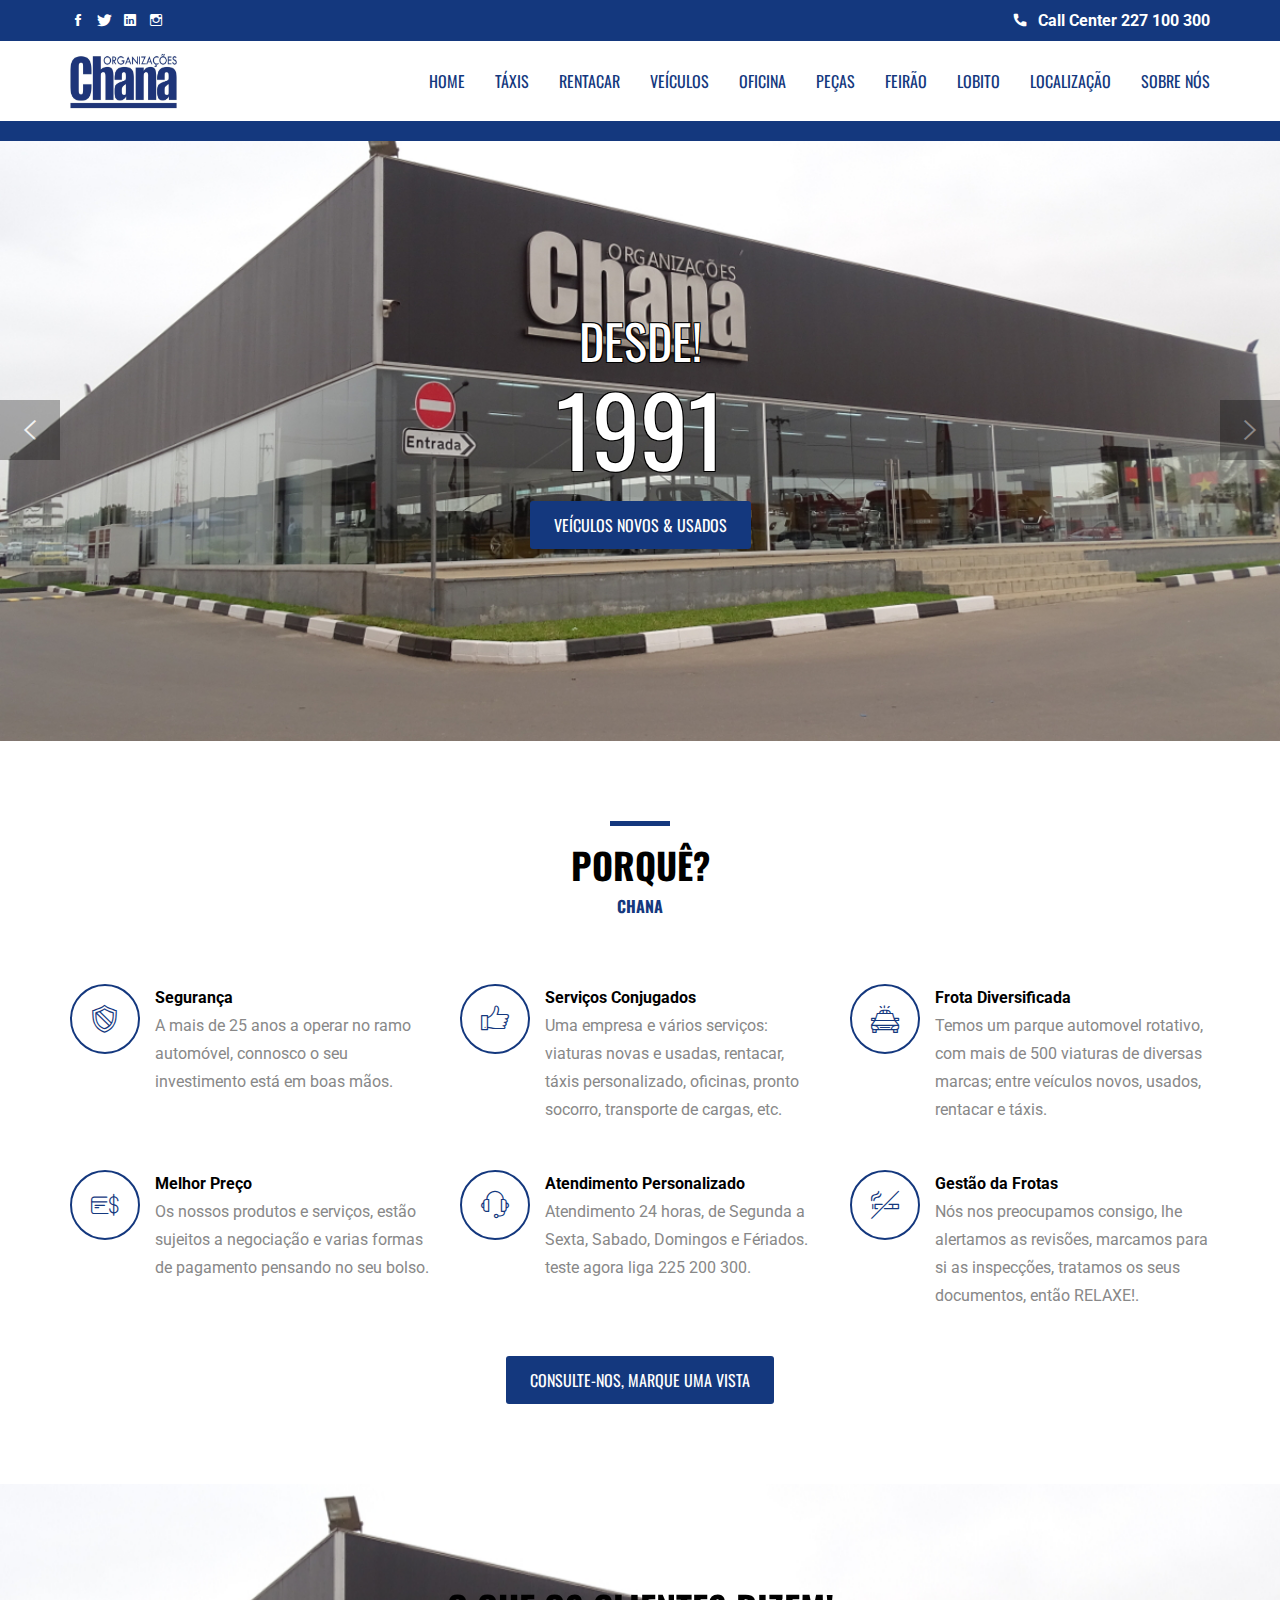
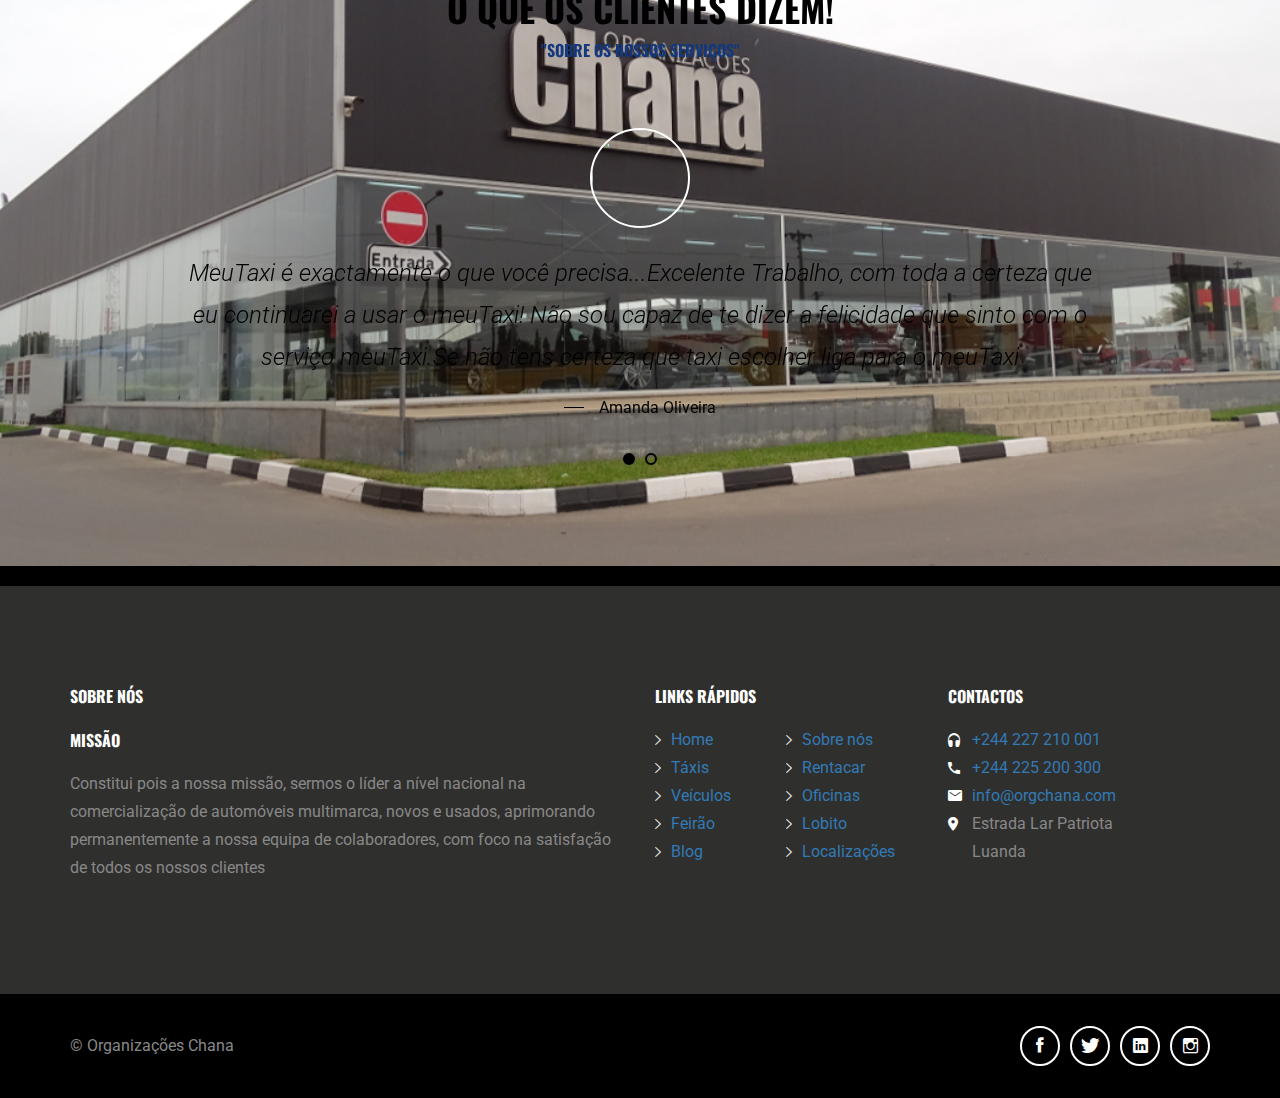
==== index.html @ 00d5e315 "files recently added" ====
<!DOCTYPE html>
<html>
	<head>
		<meta charset="utf-8">
		<meta http-equiv="X-UA-Compatible" content="IE=edge">
		<meta name="viewport" content="initial-scale=1.0,user-scalable=no,maximum-scale=1">
		<meta name="apple-mobile-web-app-capable" content="yes">
		<meta name="HandheldFriendly" content="True">
		<meta name="apple-mobile-web-app-status-bar-style" content="black">
		<meta name="description" content="Organizações Chana - index">
		<meta name="keywords" content="organizacoes, chana, organizaoes chana, alugar carro, rent a car, alugar taxi, meu taxi, oficinas, venda de carros, ">
		<meta name="author" content="DSI - OrgChana">
		<title>OrgChana</title>
		<link rel="shortcut icon" href="img/favicon.png">

		<!-- Main Stylesheet -->
		<link href="css/style.css" rel="stylesheet">

	</head>

	<body>

        <!-- Header start -->
        <header class="header">
            <div class="top-bar">
                <div class="container">
                    <ul class="social-links">
                        <li><a href="http://facebook.com">Facebook</a></li>
                        <li><a href="http://twitter.com">Twitter</a></li>
                        <li><a href="http://linkedin.com">LinkedIn</a></li>
                        <li><a href="http://instagram.com">Instagram</a></li>
                    </ul>
                    <button id="phone-trigger" class="phone-trigger ion-android-call"></button>
                    <ul class="phones">
                        			<li><a href="tel:+227 100300"><span> Call Center </span> 227 100 300 </a></li>
                    </ul>
                </div>
            </div>
            <div id="nav-bar" class="nav-bar">
                <div class="container">
                    <a href="index.html" class="logo"><img src="img/logo.jpg" alt="chana" /></a>
                    <button id="nav-trigger" class="nav-trigger ion-android-menu"></button>
                    <nav class="main-nav">
                        <ul>
													<li class="active"><a href="index.html">Home</a></li>
													<li><a href="taxi.php">TÁXIS</a></li>
													<li><a href="rent.php">RENTACAR</a></li>
													<li><a href="veiculos.php">VEÍCULOS</a></li>
													<li><a href="oficina.php">OFICINA</a></li>
													<li><a href="pecas.html">PEÇAS</a></li>
													<li><a href="feirao.html">Feirão</a></li>
													<li><a href="lobito.html">Lobito</a></li>

														<li><a href="localizacao.html">LOCALIZAÇÃO</a></li>
													<li><a href="sobrenos.html">SOBRE NÓS</a>
															<ul>

                                </ul>
                            </li>
                        </ul>
                    </nav>
                </div>
            </div>

            <svg height="20" width="2560" class="pattern">
            <defs>
            <pattern id="header-pattern" x="0" y="0" width="20" height="20" patternUnits="userSpaceOnUse">
                <rect width="10" height="10" />
                <rect x="10" y="10" width="10" height="10" />
            </pattern>
            <mask id="header-mask" x="0" y="0" width="2560" height="20" >
                <rect x="0" y="0"  width="2560" height="20" />
            </mask>
            </defs>
            <rect x="0" y="0" width="2560" height="20" id="header-image" />
            </svg>

        </header>
        <!-- Header end -->

		<!-- Content start -->
		<div class="content">

			<!-- Slider start -->
			<div class="slider owl-carousel">
				<div class="slide">
					<img src="img/bg1.jpg" alt="" class="slider-image" />
					<div class="slider-subtitle">desde! </div>
					<div class="slider-title"> 1991 </div>
					<div class="slider-button"><a href="veiculos.php" class="btn btn-primary">VEÍCULOS NOVOS & USADOS </a></div>
				</div>
				<div class="slide">
					<img src="img/mtbg1.jpg" alt="" class="slider-image" />
					<div class="slider-subtitle">992/938 007 000</div>
					<div class="slider-title">A MAIOR FROTA DE TÁXIS!</div>
					<div class="slider-button"><a href="taxi.php" class="btn btn-primary">Táxis Personalizados</a></div>
				</div>
				<div class="slide">
					<img src="img/frota.jpg" alt="" class="slider-image" />
					<div class="slider-subtitle">FROTA DIVERSIFICADA!</div>
					<div class="slider-title">RENT A CAR</div>
					<div class="slider-button"><a href="rent.php" class="btn btn-primary">reserve aqui</a></div>
				</div>
				<div class="slide">
					<img src="img/bg4.jpg" alt="" class="slider-image" />
					<div class="slider-subtitle">ASSITÊNCIA TÉCNICA!</div>
					<div class="slider-title">ESPECIALIZADA</div>
					<div class="slider-button"><a href="oficina.php" class="btn btn-primary">MARQUE AQUI</a></div>
				</div>
				<div class="slide">
					<img src="img/atendimento.jpg" alt="" class="slider-image" />
					<div class="slider-subtitle">ATENDIMENTO PERSONALIZADO!</div>
					<div class="slider-title">CALL CENTER</div>
					<div class="slider-button"><a href="#" class="btn btn-primary">MARQUE AQUI</a></div>
				</div>
			</div>
			<!-- Slider end -->



			<!-- Why Choose Us start -->
			<section class="why">
				<div class="container">
					<div class="row">
						<div class="col-sm-12">
							<div class="title">
								<h2>PORQUÊ?</h2>
								<h6>CHANA</h6>
							</div>
						</div>
					</div>
					<div class="row">
						<div class="col-sm-4">
							<div class="service">
								<i class="icon-shield-2" ></i>
								<p><strong>Segurança</strong><br>
								A mais de 25 anos a operar no ramo automóvel, connosco o seu investimento está em boas mãos.</p>
							</div>
						</div>
						<div class="col-sm-4">
							<div class="service">
								<i class="icon-thumbs-up-2"></i>
								<p><strong>Serviços Conjugados</strong><br>
								Uma empresa e vários serviços: viaturas novas e usadas, rentacar, táxis personalizado, oficinas, pronto socorro, transporte de cargas, etc.</p>
							</div>
						</div>
						<div class="col-sm-4">
							<div class="service">
								<i class="icon-taxi-1"></i>
								<p><strong>Frota Diversificada</strong><br>
								Temos um parque automovel rotativo, com mais de 500 viaturas de diversas marcas; entre veículos novos, usados, rentacar e táxis. </p>
							</div>
						</div>
						<div class="col-sm-4">
							<div class="service">
								<i class="icon-credit-card"></i>
								<p><strong>Melhor Preço</strong><br>
								Os nossos produtos e serviços, estão sujeitos a negociação e varias formas de pagamento pensando no seu bolso.</p>
							</div>
						</div>
						<div class="col-sm-4">
							<div class="service">
								<i class="icon-headphone"></i>
								<p><strong>Atendimento Personalizado</strong><br>
								Atendimento 24 horas, de Segunda a Sexta, Sabado, Domingos e Fériados. teste agora liga 225 200 300.</p>
							</div>
						</div>
						<div class="col-sm-4">
							<div class="service">
								<i class="icon-smoke-free-area"></i>
								<p><strong>Gestão da Frotas</strong><br>
								Nós nos preocupamos consigo, lhe alertamos as revisões, marcamos para si as inspecções, tratamos os seus documentos, então RELAXE!.</p>
							</div>
						</div>
					</div>
					<div class="row">
						<div class="col-sm-12 text-center">
							<a href="sobrenos.html" class="btn btn-primary">Consulte-nos, Marque uma Vista</a>
						</div>
					</div>
				</div>
			</section>
			<!-- Why Choose Us end -->

			<!-- Testimonials start -->
			<section class="testimonials">
				<div class="container">
					<div class="row">
						<div class="col-sm-12">
							<div class="title">
								<h2>O que os Clientes Dizem!</h2>
								<h6>"sobre os nossos serviços"</h6>
							</div>
							<div class="owl-carousel">
								<div>
									<img src="http://placehold.it/120x120" alt="" class="person" />
									<blockquote>
										MeuTaxi é exactamente o que você precisa...Excelente Trabalho, com toda a certeza que eu continuarei a usar o meuTaxi! Não sou capaz de te dizer a felicidade que sinto com o serviço meuTaxi.Se não tens certeza que taxi escolher liga para o meuTaxi
										<footer>Amanda Oliveira</footer>
									</blockquote>
								</div>
								<!-- <div>
									<img src="http://placehold.it/120x120" alt="" class="person" />
									<blockquote>
										As Oficinas das Organizações Chana!  têm serviços top de gama, já utilizei.Não poderia pedir mais do que isso. experimente e sinta a diferença.
										<footer>Venda Sebastião</footer>
									</blockquote>
								</div> -->
								 <div>
									<img src="http://placehold.it/120x120" alt="" class="person" />
									<blockquote>
										Cuntinuem com o vosso Trabalho exceelente. Agradeço imenso pelo vosso serviço execelente, em pleno Domingo 03 horas da manhã, conseguir um serviço de reboque e preço de km percorido é obra
										<footer>Marcia Ngunza</footer>
									</blockquote>
								</div>
								<!-- <div>
									<img src="http://placehold.it/120x120" alt="" class="person" />
									<blockquote>
										Sinceramente falando o preço e a qualidade de serviço, que a vossa Rent a Car faz, não tem concorrência possível, os meus parabens!
										<footer>BemVindo Silva</footer>
									</blockquote>
								</div> -->
								<!-- <div>
									<img src="http://placehold.it/120x120" alt="" class="person" />
									<blockquote>
										 Na Kilometragem certa da revisão, o callcenter da Chana liga para informar, melhor do que isto! nem sei se há!
										<footer>Santos Rosarío</footer>
									</blockquote>
								</div>
							</div>
							<a href="testemunhos.html" class="btn btn-secondary">Leia Outros Testemunhos</a> -->
						</div>
					</div>
				</div>
			</section>
			<!-- Testimonials end -->

		</div>
		<!-- Content end -->

		<!-- Footer start -->
		<footer class="footer">

			<svg height="20" width="2560" class="pattern">
				<defs>
					<pattern id="footer-pattern" x="0" y="0" width="20" height="20" patternUnits="userSpaceOnUse">
						<rect width="10" height="10" />
						<rect x="10" y="10" width="10" height="10" />
					</pattern>
					<mask id="footer-mask" x="0" y="0" width="2560" height="20" >
						<rect x="0" y="0"  width="2560" height="20" />
					</mask>
				</defs>
				<rect x="0" y="0" width="2560" height="20" id="footer-image" />
			</svg>

			<div class="widgets" >
				<div class="container">
					<div class="row">
						<div class="col-sm-12 col-md-6">
							<div class="widget">
								<h6>Sobre nós</h6>
									<h6><p>Missão<p></h6>Constitui pois a nossa missão, sermos o líder a nível nacional na comercialização de automóveis multimarca, novos e usados, aprimorando permanentemente a nossa equipa de colaboradores, com foco na satisfação de todos os nossos clientes</p>
 									<!-- <h6><p>Visão<p></h6> Porque a nossa história fala por si, olhamos o futuro com  optimismo com que o povo angolano olha para qualquer desafio. Estamos há anos no mercado e queremos crescer com ele, contribuindo sempre para a economia e o desenvolvimento social do nosso país Queremos servir visando a satisfação do cliente e a prosperidade do negócio.</p>
									<h6><p>Valores<p></h6>Desde a primeira hora que estamos comprometidos com a transparência e a honestidade, valores nos quais encontramos confiança e profissionalismo. Seja qual for o negócio em que participamos ou o serviço que prestamos, fazemo-lo sempre com absoluta seriedade, com o conhecimento e aprovação dos clientes e fornecedores. Desta forma, aspiramos construir relações comerciais duradouras, que tragam benefícios de parte a parte e reflictam a face da sociedade angolana: Emergente e mais forte no seu carácter.
 </p> -->
							</div>
						</div>
						<div class="col-sm-6 col-md-3">
							<div class="widget">
								<h6>links Rápidos</h6>
								<ul class="quick-links">
									<li class="active"><a href="index.html">Home</a></li>
									<li><a href="sobrenos.html">Sobre nós</a></li>
									<li><a href="taxi.php">Táxis</a></li>
									<li><a href="rent.php">Rentacar</a></li>
									<li><a href="veiculos.php">Veículos</a></li>
									<li><a href="oficina.php">Oficinas</a></li>
									<li><a href="feirao.html">Feirão</a></li>
									<li><a href="lobito.html">Lobito</a></li>
									<li><a href="blog.html">Blog</a></li>
									<li><a href="localizacao.html">Localizações</a></li>
								</ul>
							</div>
						</div>
						<div class="col-sm-6 col-md-3">
							<div class="widget">
								<h6>Contactos</h6>
								<ul class="contact">
									<li class="hotline"><a href="tel:992 007 000">+244 227 210 001</a></li>
									<li class="phone"><a href="tel:938 007 000">+244 225 200 300</a></li>
									<li class="email"><a href="info@orgchana.com">info@orgchana.com</a></li>
									<li class="address">Estrada Lar Patriota<br>Luanda</li>
								</ul>
							</div>
						</div>
					</div>
				</div>
			</div>
			<div class="credits">
				<div class="container">
					<div class="copyright">&copy; Organizações Chana</div>
					<ul class="social-links">
						<li><a href="htp://facebook.com">Facebook</a></li>
						<li><a href="htp://twitter.com">Twitter</a></li>
						<li><a href="htp://linkedin.com">LinkedIn</a></li>
						<li><a href="htp://instagram.com">Instagram</a></li>
					</ul>
				</div>
			</div>
		</footer>
		<!-- Footer end -->

		<!-- Javascripts start -->
		<script src="js/jquery-3.1.1.js"></script>
		<script src="js/owl.carousel.js"></script>
		<script src="js/picker.js"></script>
		<script src="js/picker.date.js"></script>
		<script src="js/picker.time.js"></script>
		<script src="js/uber-google-maps.js"></script>
		<script src="js/settings.js"></script>
		<script>
				    $(function() {
				        $('a[href]').attr('target', '_self');
				    });
</script>
		<!-- Javascripts end -->

	</body>
</html>
---- css/style.css ----
/*
Theme Name: Taxi Grabber
Description: WordPress theme for taxi corporations
Author: coffeecream
Theme URI: http://themeforest.net/user/coffeecream/portfolio
Author URI: http://themeforest.net/user/coffeecream
Version: 1.0
License: ThemeForest Regular License
License URI: http://themeforest.net/licenses/regular
*/

/* Stylesheet imports
===============================================================*/

@import "bootstrap.css";
@import "ionicons.css";
@import "icomoon.css";
@import "owl.carousel.css";
@import "uber-google-maps.css";
@import url(http://fonts.googleapis.com/css?family=Oswald:700|Roboto:300,300i,400,700);

/*===============================================================

Table of content:

1. Global styles
  1.1. Body
  1.2. Headings
  1.3. Links
  1.4. Buttons
  1.5. Sections
  1.6. Horizontal rules
  1.7. Address, phone, email
  1.8. Lists
  1.9. Images
  1.10. Paragraphs
  1.11. Forms
  1.12. Text aligning
  1.13. Tables
  1.14. Quotes
  1.15. Patterns

2. Header
  2.1. Logo
  2.2. Navigation
  2.3. Phone numbers
  2.4. Social links

3. Slider

4. Content
  4.1. Titles
  4.2. Services
  4.3. Price table
  4.4. Testimonials
    4.4.1. Testimonials carousel
    4.4.2. Testimonials list
  4.5. Booking form
  4.6. Info boxes
  4.7. Carousels
  4.8. Date & time picker
  4.9. Highlights
  4.10. Promo
  4.11. Icons
  4.12. Drivers
  4.13. Cars
  4.14. Mechanics
  4.15. Contacts
  4.16. Promo phone
  4.17. Pagination
  4.18. Jobs
  4.19. Blog
    4.19.1. All posts
    4.19.2. Posts list
    4.19.3. Post comments

5. Footer
  5.1. Widgets
  5.2. Credits

6. Media queries
  6.1. Desktops & laptops
  6.2. Tablets
    6.2.1. Header
    6.2.2. Maps
    6.2.3. Drivers, Mechanics & Contacts
    6.2.4. Services
    6.2.5. Testimonials
  6.3. Phones
    6.3.1. Header
      6.3.1.1. Top bar
      6.3.1.2. Navigation
    6.3.2. Slider
    6.3.3. Testimonials
    6.3.4. Footer
    6.3.5. Highlights
    6.3.6. Promo
    6.3.7. Promo phone
    6.3.8. Maps
    6.3.9. Jobs
    6.3.10. Blog
    6.3.11. Lists

===============================================================*/
/* 1. Global styles
===============================================================*/

  /* 1.1. Body
  -----------------------------------------------------------*/

  * {
      box-sizing: border-box;
  }

  body {
      background: #ffffff;
      color: #888888;
      font-family: "Roboto", sans-serif;
      font-size: 16px;
      line-height: 1.75em;
      margin: 0;
      min-width: 320px;
      overflow-x: hidden;
      padding-top: 120px;
  }

  ::selection {
      background: #ffeb99;
  }

  ::-moz-selection {
      background: #ffeb99;
  }

  .show-mobile {
      display: none;
  }

  /* 1.2. Headings
  -----------------------------------------------------------*/

  h1,
  h2,
  h3,
  h4,
  h5,
  h6 {
      color: #000000;
      font-family: "Oswald", sans-serif;
      font-weight: bold;
      margin: 0 0 1em;
      text-transform: uppercase;
  }

  h1 {
      font-size: 3em;
      line-height: 1em;
  }

  h2 {
      font-size: 2.25em;
      line-height: 1.1em;
  }

  h3 {
      font-size: 1.5em;
      line-height: 1.25em;
  }

  h4 {
      font-size: 1.25em;
      line-height: 1.5em;
  }

  h5 {
      font-size: 1.1em;
      line-height: 1.6em;
  }

  h6 {
      font-size: 1em;
      line-height: 1.75em;
  }

  hgroup {
      margin: 0 0 1em;
  }

  hgroup h1,
  hgroup h2,
  hgroup h3,
  hgroup h4,
  hgroup h5,
  hgroup h6 {
      margin: 0;
  }

  hgroup h6 {
      color: #14387E; <!-- CHANGED -->
  }

  /* 1.3. Links
  -----------------------------------------------------------*/

  a:link,
  a:focus,
  a:visited {
      color: ; /*changed*/
      text-decoration: none;
      transition: all 0.3s ease;
      -moz-transition: all 0.3s ease;
      -webkit-transition: all 0.3s ease;
      -o-transition: all 0.3s ease;
  }

  a:hover {
      color: #FFFFFF; /*changed*/
  }

  /* 1.4. Buttons
  -----------------------------------------------------------*/

  .btn {
      border-radius: 3px;
      cursor: pointer;
      display: inline-block;
      font-family: "Oswald", sans-serif;
      font-size: 1em;
      line-height: 1;
      padding: 1em 1.5em;
      text-transform: uppercase;
      transition: all 0.3s ease;
      -moz-transition: all 0.3s ease;
      -webkit-transition: all 0.3s ease;
      -o-transition: all 0.3s ease;
  }

    .btn.btn-default {
        background: #ffffff;
        border: 1px solid #e4e4e4;
        color: #000000;
    }

      .btn.btn-default:hover {
          background: #f2f2f2;
      }

    .btn.btn-primary {
        background: #14387E;
        border: #ffce00;
        color: #FFFFFF;
    }

      .btn.btn-primary:hover {
          background: #14387E;
          border: #000000;
      }

    .btn.btn-secondary {
        background: #000000;
        border: #000000;
        color: #ffffff;
    }

      .btn.btn-secondary:hover {
          background: #1a1a1a;
          border: #1a1a1a;
      }

    .btn.btn-small {
        border-radius: 2px;
        padding: 0.5em 0.75em;
    }

    .btn.btn-large {
        border-radius: 4px;
        padding: 1.5em 2.75em;
    }

  /* 1.5. Sections
  -----------------------------------------------------------*/

  section {
      padding: 80px 0;
  }

    section.alt {
        background: #f5f5f5;
    }

  /* 1.6. Horizontal rules
  -----------------------------------------------------------*/

  hr {
      border: 0;
      border-top: 1px solid #e4e4e4;
      margin: 3em 0 4em;
  }

    hr.blank {
        border-top: 0;
        margin: 0 0 3em;
    }

    hr.thick {
        border-top: 5px solid #f1f1f1;
        margin: 4em 0 5em;
    }

  /* 1.7. Address, phone, email
  -----------------------------------------------------------*/

  /* 1.8. Lists
  -----------------------------------------------------------*/

  ul {
      list-style: none;
      margin: 0 0 1em;
      padding: 0;
  }

    ul li {
        padding: 0 0 0 1em;
        position: relative;
    }

      ul li:before {
          font-family: "ionicons";
          left: 0;
          position: absolute;
          top: 0;
      }

    ul.inline {
        margin: 0 -15px;
    }

      ul.inline:after,
      ul.inline:before {
          clear: both;
          content: "";
          display: table;
          width: 100%;
      }

      ul.inline li {
          float: left;
          padding: 30px 15px;
      }

        ul.inline.one-column li {
            width: 100%;
        }

        ul.inline.two-columns li {
            width: 50%;
        }

        ul.inline.three-columns li {
            width: 33.3333%;
        }

        ul.inline.four-columns li {
            width: 25%;
        }

        ul.inline.five-columns li {
            width: 20%;
        }

        ul.inline.six-columns li {
            width: 16.6666%;
        }

  /* 1.9. Images
  -----------------------------------------------------------*/

  img {
      display: inline-block;
      height: auto;
      max-width: 100%;
  }

    img.img-rounded {
        border-radius: 3px;
    }

  /* 1.10. Paragraphs
  -----------------------------------------------------------*/

  p {
      margin: 0 0 1em;
  }

  big {
      font-size: 1.5em;
      font-weight: 300;
      line-height: 1.73em;
  }

  /* 1.11. Forms
  -----------------------------------------------------------*/

  form {
      margin: 0;
      padding: 0;
      width: 100%;
  }

  fieldset {
      border: 0;
      margin: 0 0 30px;
      padding: 0;
  }

  label {
      display: block;
  }

  input[type=text],
  input[type=email],
  input[type=date],
  input[type=time],
  input[type=number],
  input[type=file],
  input[type=url],
  select,
  textarea {
      background: #f5f5f5;
      border: 0;
      border-radius: 3px;
      color: #888888;
      display: block;
      font-family: "Roboto", sans-serif;
      height: 4em;
      padding: 0 1em;
      width: 100%;
  }

    input[type=text]:focus,
    input[type=email]:focus,
    input[type=date]:focus,
    input[type=time]:focus,
    input[type=number]:focus,
    input[type=file]:focus,
    input[type=url]:focus,
    select:focus,
    textarea:focus {
        outline: #14387E auto 5px;
    }

  textarea {
      line-height: 1.75em;
      height: 150px;
      padding: 1em;
  }

  input[type=file] {
      padding: 1em;
  }

  /* 1.12. Text aligning
  -----------------------------------------------------------*/

  .text-left {
      text-align: left;
  }

  .text-center {
      text-align: center;
  }

  .text-right {
      text-align: right;
  }

  /* 1.13. Tables
  -----------------------------------------------------------*/

  table {
      margin-bottom: 2em;
      width: 100%;
  }

  th,
  td {
      border-bottom: 1px solid #e4e4e4;
      padding: 1em;
  }

  th {
      color: #000000;
      font-family: "Oswald", sans-serif;
      text-align: left;
      text-transform: uppercase;
  }

  thead th,
  thead td {
      border-width: 3px;
  }

  .responsive-table {
      margin-bottom: 2em;
      overflow-x: auto;
      width: 100%;
  }

  .responsive-table table {
      margin: 0;
  }

  /* 1.14. Quotes
  -----------------------------------------------------------*/

  blockquote,
  q {
      border: 0;
      font-size: 1.25em;
      font-style: italic;
      font-weight: 200;
      line-height: 2em;
      margin: 0 0 2em;
      padding: 0 0 0 3em;
      position: relative;
  }

    blockquote:before,
    q:before {
        color: #ffce00;
        content: "\f347";
        font-family: "ionicons";
        font-size: 2em;
        left: 0;
        position: absolute;
        top: 0;
    }

    blockquote footer,
    q footer {
        color: #000000;
        font-style: normal;
    }

      blockquote footer:before,
      q footer:before {
          background: #000000;
          content: "";
          display: inline-block;
          height: 1px;
          margin-right: 0.5em;
          position: relative;
          top: -0.3333em;
          width: 1em;
      }

  /* 1.15. Patterns
  -----------------------------------------------------------*/

  .pattern {
      display: block;
      height: 20px;
      overflow: hidden;
  }

    .pattern #header-pattern rect,
    .pattern #footer-pattern rect {
        stroke: none;
        fill: #fff;

    }

    .pattern #header-mask rect {
        stroke: none;
        fill: url(#header-pattern);
    }

    .pattern #footer-mask rect {
        stroke: none;
        fill: url(#footer-pattern);
    }

    .pattern #header-image {
        stroke: none;
        fill: #14387E;
        /* mask: url(#header-mask);*/

    }

    .pattern #footer-image {
        stroke: none;
        fill: #000;
      /*  mask: url(#footer-mask); */
    }

/* 2. Header
===============================================================*/

.header {
    left: 0;
    position: fixed;
    top: 0;
    width: 100%;
    z-index: 1000;
}

  .header .top-bar {
      background: #14387E;
      color: #ffffff;
  }

  .header .nav-bar {
      background: #FFFFFF; /*changed */
  }

  /* 2.1. Logo
  -----------------------------------------------------------*/

  .logo {
      float: left;
      height: 80px;
      position: relative;
  }

    .logo img {
        height: 55px;
        left: 0;
        max-height: 60px;
        max-width: 240px;
        position: absolute;
        top: 50%;
        width: 107px;
        transform: translateY(-50%);
        -moz-transform: translateY(-50%);
        -webkit-transform: translateY(-50%);
        -o-transform: translateY(-50%);
    }

  /* 2.2. Navigation
  -----------------------------------------------------------*/

  .nav-trigger {
      display: none;
  }

  .main-nav {
      float: right;
  }

    .main-nav ul {
        list-style: none;
        margin: 0;
        padding: 0;
    }

    .main-nav ul li {
        float: left;
        margin: 0 0 0 30px;
        padding: 0;
        position: relative;
    }

      .main-nav ul li:before {
          display: none;
      }

      .main-nav ul li a,
      .main-nav ul li a:link,
      .main-nav ul li a:focus,
      .main-nav ul li a:visited {
          color: #14387E; //changed
          display: block;
          font-family: "Oswald", sans-serif;
          line-height: 80px;
          position: relative;
          text-transform: uppercase;
      }

        .main-nav ul li a:before,
        .main-nav ul li a:link:before,
        .main-nav ul li a:focus:before,
        .main-nav ul li a:visited:before {
            background: #14387E;
            content: "";
            display: block;
            height: 2px;
            left: 50%;
            position: absolute;
            top: 20px;
            width: 0;
            transform: translateX(-50%);
            -moz-transform: translateX(-50%);
            -webkit-transform: translateX(-50%);
            -o-transform: translateX(-50%);
            transition: all 0.3s ease;
            -moz-transition: all 0.3s ease;
            -webkit-transition: all 0.3s ease;
            -o-transition: all 0.3s ease;
        }

        .main-nav ul li a:hover:before {
            width: 100%;
        }

        .main-nav ul li.active a {
            color: #14387E;
        }

        .main-nav ul li.parent > a span:before {
            /*content: "\f104";*/
            font-family: "ionicons";
            font-weight: normal;
            margin-left: 0.5em;
        }

        /* Level 2 Subnav */

        .main-nav ul li ul {
            background: #000000;
            left: 0;
            opacity: 0;
            position: absolute;
            top: 100%;
            visibility: hidden;
            width: 180px;
            z-index: 10;
            transition: all 0.3s ease;
            -moz-transition: all 0.3s ease;
            -webkit-transition: all 0.3s ease;
            -o-transition: all 0.3s ease;
        }

          .main-nav ul li ul li {
              float: none;
              margin: 0;
              padding: 0;
          }

            .main-nav ul li ul li a,
            .main-nav ul li ul li a:link,
            .main-nav ul li ul li a:focus,
            .main-nav ul li ul li a:visited {
                color: #ffffff;
                font-family: "Roboto", sans-serif;
                line-height: 1.75em;
                padding: 0.5em 1em;
                text-transform: none;
            }

              .main-nav ul li ul li a:after,
              .main-nav ul li ul li a:link:after,
              .main-nav ul li ul li a:focus:after,
              .main-nav ul li ul li a:visited:after,
              .main-nav ul li ul li a:before,
              .main-nav ul li ul li a:link:before,
              .main-nav ul li ul li a:focus:before,
              .main-nav ul li ul li a:visited:before {
                  display: none;
              }

              .main-nav ul li ul li a:hover,
              .main-nav ul li ul li a:link:hover,
              .main-nav ul li ul li a:focus:hover,
              .main-nav ul li ul li a:visited:hover {
                  color: #14387E;//changed
              }

            .main-nav ul li ul li.parent > a span:before {
                content: "\f10a";
            }

            /* Level 3 Subnav */

            .main-nav ul li ul li ul,
            .main-nav ul li ul li:last-child ul {
                left: 100%;
                opacity: 0;
                top: 20px;
                visibility: hidden;
            }

            .main-nav ul li ul li:hover ul,
            .main-nav ul li ul li:hover:last-child ul {
                opacity: 1;
                top: 0;
                visibility: visible;
            }

        .main-nav ul li:hover ul {
            opacity: 1;
            visibility: visible;
            top: 80%;
        }

        .main-nav ul li:last-child ul {
            left: auto;
            right: 0;
        }

        .main-nav ul li:last-child ul li ul {
            left: auto;
            right: 100%;
        }

  /* 2.3. Phone numbers
  -----------------------------------------------------------*/

  .phone-trigger {
      display: none;

  }

  .phones {
      float: right;
      font-weight: bold;
      margin: 0;

  }

    .phones li {
        float: left;
        margin: 0 0 0 50px;
        padding: 0;
    }

      .phones li a {
          color: #ffffff;
          line-height: 40px;
      }

        .phones li a:before {
            color: #ffffff;
            content: "\f2d2";
            font-family: "ionicons";
            margin-right: 0.5em;
        }

        .phones li a span {
            color: #FFFFFF; //changed
        }

  /* 2.4. Social links
  -----------------------------------------------------------*/

  .social-links {
      float: left;
      margin: 0;


  }

    .social-links li {
        float: left;
        margin: 0 10px 0 0;
        padding: 0;

    }

      .social-links li a {
          display: block;
          line-height: 40px;
          overflow: hidden;
          position: relative;
          text-indent: -9999px;
          width: 16px;
          color: #FFFFFF;

      }

        .social-links li a:before {
            content: "\f1fe";
            font-family: "ionicons";
            left: 0;
            position: absolute;
            text-align: center;
            text-indent: 0;
            top: 0;
            width: 16px;

        }

        .social-links li a[href*="facebook"]:before {
            content: "\f231";

        }

        .social-links li a[href*="twitter"]:before {
            content: "\f243";
        }

        .social-links li a[href*="linkedin"]:before {
            content: "\f239";
        }

        .social-links li a[href*="instagram"]:before {
            content: "\f350";
        }

/* 3. Slider
===============================================================*/

.slider {
    font-family: "Oswald", sans-serif;
    overflow: hidden;
    text-align: center;
    text-transform: uppercase;
}

  .slider .slide {
      padding: 12em 0;
      position: relative;
  }

    .slider .slide:before {
        background: #000000;
        bottom: 0;
        content: "";
        display: block;
        left: 0;
        position: absolute;
        right: 0;
        top: 0;
    }

    .slider .slide .slider-image {
        left: 0;
        min-width: 100px;/*changed from 1400px*/
        width: 100%;
        height: auto;
        /*opacity: 0.5;*/
        position: absolute;
        top:50%;
        transform: translateY(-50%);
        -moz-transform: translateY(-50%);
        -webkit-transform: translateY(-50%);
        -o-transform: translateY(-50%);
    }

    .slider .slide .slider-subtitle,
    .slider .slide .slider-title,
    .slider .slide .slider-button {
        line-height: 1.2em;
        position: relative;
        z-index: 1;
    }

    .slider .slide .slider-subtitle {
        text-shadow: -1px -1px 0 #000,
                  		1px -1px 0 #000,
                  		-1px 1px 0 #000,
                  	   1px 1px 0 #000;
        color: #ffffff;
        font-size: 3em;
    }

    .slider .slide .slider-title {
      text-shadow: -1px -1px 0 #000,
                    1px -1px 0 #000,
                    -1px 1px 0 #000,
                    1px 1px 0 #000;
        color: #FFFFFF;
        font-size: 6em;
    }

    .slider .slide .slider-button {
        margin-top: 1em;
    }

  .slider .owl-prev,
  .slider .owl-next {
      background: #000000;
      color: #ffffff;
      cursor: pointer;
      display: block;
      font-size: 2em;
      height: 60px;
      line-height: 56px;
      margin-top: -30px;
      opacity: 0.3;
      position: absolute;
      text-align: center;
      top: 50%;
      width: 60px;
      transition: all 0.3s ease;
      -moz-transition: all 0.3s ease;
      -webkit-transition: all 0.3s ease;
      -o-transition: all 0.3s ease;
  }

    .slider .owl-prev:hover,
    .slider .owl-next:hover {
        opacity: 1;
    }

    .slider .owl-prev {
        left: 0;
    }

    .slider .owl-next {
        right: 0;
    }

/* 4. Content
===============================================================*/

  /* 4.1. Titles
  -----------------------------------------------------------*/

  .title {
      margin-bottom: 4em;
      padding-top: 1.5em;
      position: relative;
      text-align: center;
  }

    .title:before {
        background: #14387E; /*changed*/
        content: "";
        display: block;
        height: 5px;
        left: 50%;
        margin-left: -30px;
        position: absolute;
        top: 0;
        width: 60px;
    }

    .title h1,
    .title h2,
    .title h3,
    .title h4,
    .title h5 {
        line-height: 1.1em;
        margin: 0;
    }

    .title h6 {
        color: #14387E;
        margin: 0.5em 0 0;
    }

  /* 4.2. Services
  -----------------------------------------------------------*/

  .service {
      padding: 0 0 30px 85px;
      position: relative;
  }

    .service i {
        border: 2px solid #14387E; /*changed color*/
        border-radius: 50%;
        color: #14387E; /*changed */
        display: block;
        font-size: 1.75em;
        height: 70px;
        left: 0;
        line-height: 66px;
        position: absolute;
        text-align: center;
        top: 0;
        width: 70px;
    }

    .service strong {
        color: #000000;
    }

  /* 4.3. Price table
  -----------------------------------------------------------*/

  .price-table {
      border-radius: 3px;
      overflow: hidden;
      text-align: center;
  }

    .price-table th,
    .price-table td {
        background: #000000;
        border: 0;
        border-left: 1px solid rgba(255, 255, 255, 0.1);
        color: #ffffff;
        text-align: center;
    }

      .price-table th:first-child,
      .price-table td:first-child {
          background: #ffce00;
          border: 0;
          color: #000000;
          text-align: left;
      }

    .price-table thead th {
        font-size: 13px;
        padding: 2em 1em;
    }

      .price-table thead th i {
          display: block;
          font-size: 60px;
          line-height: 25px;
          overflow: hidden;
      }

    .price-table tbody tr:nth-child(odd) th {
        background: #ffd833;
    }

    .price-table tbody tr:nth-child(odd) td {
        background: #1a1a1a;
    }

  /* 4.4. Testimonials
  -----------------------------------------------------------*/

    /* 4.4.1. Testimonials carousel
    -------------------------------------------------------*/

    .testimonials {
        background: #FFFFFF;
        overflow: hidden;
        position: relative;
        text-align: center;
    }

      .testimonials:before {
          background: url("../img/bg1.jpg") fixed;
          background-size: cover;
          bottom: 0;
          content: "";
          left: 0;
          opacity: 1;
          position: absolute;
          right: 0;
          top: 0;
          transform: translateZ(-1px) scale(1.15);
      }

      .testimonials .title:before {
          background: #ffffff;
      }

      .testimonials .title h6 {
          color: #1438F;
      }

      .testimonials .owl-carousel {
          margin-bottom: 2em;
      }

        .testimonials .owl-nav.disabled {
          display: none;
        }

        .testimonials .owl-carousel .owl-item .person {
            border: 2px solid #ffffff;
            border-radius: 50%;
            display: block;
            height: 100px;
            margin: 0 auto;
            width: 100px;
        }

        .testimonials .owl-carousel .owl-item blockquote {
            color: #000000;
            font-size: 1.5em;
            font-style: italic;
            font-weight: 300;
            line-height: 1.75em;
            margin: 1em 10%;
            padding: 0;
        }

          .testimonials .owl-carousel .owl-item blockquote:before {
              display: none;
          }

          .testimonials .owl-carousel .owl-item blockquote footer {
              font-size: 0.6666em;
              font-style: normal;
              font-weight: normal;
              line-height: 1.75em;
              margin-top: 1em;
          }

            .testimonials .owl-carousel .owl-item blockquote footer:before {
                background: #000000;
                content: "";
                display: inline-block;
                height: 1px;
                margin-right: 1em;
                position: relative;
                top: -0.3333em;
                width: 20px;
            }

    /* 4.4.2. Testimonials list
    -------------------------------------------------------*/

    .testimonials-list li {
        margin-bottom: 4em;
        min-height: 150px;
        padding-left: 180px;
        position: relative;
    }

      .testimonials-list li img {
          border-radius: 50%;
          height: 150px;
          left: 0;
          position: absolute;
          top: 0;
          width: 150px;
      }

      .testimonials-list li blockquote {
          margin: 0;
          padding: 0;
      }

        .testimonials-list li blockquote:before {
            display: none;
        }

  /* 4.5. Booking form
  -----------------------------------------------------------*/

  .booking-form .car-type {
      height: 100px;
      position: relative;
      width: 100%;
  }

    .booking-form .car-type label {
        background: #ffce00;
        border-radius: 3px;
        color: #FFFFFF;
        font-family: "Oswald", sans-serif;
        font-size: 13px;
        cursor: pointer;
        height: 100px;
        left: 0;
        padding: 25px 0;
        position: absolute;
        text-align: center;
        text-transform: uppercase;
        top: 0;
        width: 100%;
    }

      .booking-form .car-type label i {
          display: block;
          font-size: 60px;
          line-height: 25px;
          overflow: hidden;
      }

    .booking-form .car-type input[type=checkbox] {
        visibility: hidden;
    }

      .booking-form .car-type input[type=checkbox]:checked + label {
          background: #000000;
          color: #ffffff;
      }

        .booking-form .car-type input[type=checkbox]:checked + label i {
            color: #ffce00;
        }

  /* 4.6. Info boxes
  -----------------------------------------------------------*/

  .info {
      background: #fff5cc;
      border: 1px solid #ffce00;
      border-radius: 3px;
      margin-bottom: 2em;
      padding: 1em;
  }

  /* 4.7. Carousels
  -----------------------------------------------------------*/

  .owl-carousel .owl-item img {
      display: inline-block;
      max-width: 100%;
      width: auto;
  }

  .owl-carousel .owl-dots {
      text-align: center;
  }

  .owl-carousel .owl-dots .owl-dot {
      border: 2px solid #000000;
      border-radius: 50%;
      display: inline-block;
      height: 12px;
      margin: 0 5px;
      width: 12px;
  }

  .owl-carousel .owl-dots .owl-dot.active {
      background: #000000;
  }

  /* 4.8. Date & time picker
  -----------------------------------------------------------*/

  .picker {
      color: #ffffff;
      font-size: 1em;
      line-height: 1;
      position: absolute;
      text-align: center;
      z-index: 10000;
      -webkit-user-select: none;
      -moz-user-select: none;
      -ms-user-select: none;
      user-select: none;
  }

  .picker__table {
      margin: 0;
  }

  .picker__table th,
    .picker__table td {
        border: 0;
        line-height: 3em;
        padding: 0;
        width: 14.2857%;
    }

    .picker__table th {
        background: #ffce00;
        text-align: center;
    }

  .picker__header {
      background: #ffce00;
      border-radius: 3px 3px 0 0;
      color: #000000;
      font-family: "Oswald", sans-serif;
      line-height: 3em;
      position: relative;
      text-transform: uppercase;
  }

  .picker__month,
  .picker__year {
      display: inline-block;
      margin: 0 5px;
  }

  .picker__nav--prev,
  .picker__nav--next {
      display: block;
      padding: 0;
      position: absolute;
      padding: 0 1em;
      top: 0;
  }

    .picker__nav--prev:before,
    .picker__nav--next:before {
        font-family: "ionicons";
    }

  .picker__nav--prev {
      left: 0;
  }

    .picker__nav--prev:before {
        content: "\f107";
    }

  .picker__nav--next {
      right: 0;
  }

    .picker__nav--next:before {
        content: "\f10a";
    }

  .picker__input {
      cursor: default;
  }

  .picker__holder {
      overflow-y: auto;
      position: fixed;
      transition: background 0.15s ease-out, transform 0s 0.15s;
      width: 100%;
      -webkit-overflow-scrolling: touch;
      -webkit-backface-visibility: hidden;
  }

  .picker__frame,
  .picker__holder {
      top: 0;
      bottom: 0;
      left: 0;
      right: 0;
      transform: translateY(100%);
  }

  .picker__frame {
      margin: 0 auto;
      min-width: 280px;
      max-width: 500px;
      opacity: 0;
      position: absolute;
      transition: all 0.15s ease-out;
      width: 100%;
  }

  .picker__wrap {
      display: table;
      height: 100%;
      width: 100%;
  }

  .picker__box {
      background: #000000;
      display: table-cell;
      vertical-align: middle;
  }

  .picker--opened .picker__holder {
      background: rgba(0, 0, 0, 0.75);
      transform: translateY(0);
      transition: background 0.15s ease-out;
      zoom: 1;
  }

  .picker--opened .picker__frame {
      opacity: 1;
      transform: translateY(0);
  }

  .picker__day {
      cursor: pointer;
  }

    .picker__day:hover {
        color: #ffce00;
    }

  .picker__day--today {
      border: 1px solid #ffce00;
  }

  .picker__day--selected {
      background: #ffce00;
      border: 1px solid #ffce00;
      color: #000000;
  }

    .picker__day--selected:hover {
        color: #000000;
    }

  .picker__day--outfocus {
      color: #666;
  }

  .picker__day--disabled {
      color: #444;
      cursor: not-allowed;
  }

    .picker__day--disabled:hover {
        color: #444;
    }

  .picker__list {
      margin: 0;
  }

    .picker__list li {
        border-bottom: 1px solid #333;
        cursor: pointer;
        padding: 1em;
    }

      .picker__list li b {
          font-size: 1.5em;
      }

      .picker__list li:hover {
          color: #ffce00;
      }

      .picker__list li.picker__list-item--selected {
          background: #ffce00;
          color: #000000;
      }

      .picker__list li.picker__list-item--selected:hover {
          color: #000000;
      }

  .picker__footer {
      padding: 2em 1em;
  }

  .picker__button--clear,
  .picker__button--today,
  .picker__button--close {
      background: #ffce00;
      border: 0;
      border-radius: 3px;
      color: #000000;
      font-family: "Oswald", sans-serif;
      line-height: 3em;
      margin: 0 5px;
      padding: 0 15px;
      text-transform: uppercase;
  }

  @media (min-height: 33.875em) {

      .picker__frame {
          bottom: -100%;
          max-height: 80%;
          overflow: visible;
          top: auto;
      }

      .picker__wrap {
          display: block;
      }

      .picker__box {
          border-radius: 3px;
          box-shadow: 0 12px 36px 16px rgba(0, 0, 0, 0.24);
          display: block;
      }

      .picker--opened .picker__frame {
          bottom: auto;
          top: 50%;
          transform: translateY(-50%);
      }

  }

  @media (min-height: 40.125em) {

      .picker__frame {
          margin-bottom: 7.5%;
      }

  }

  /* 4.9. Highlights
  -----------------------------------------------------------*/

  .highlights {
      padding-top: 0;
  }

    .highlights .container .flex-row {
        display: flex;
        flex-direction: row;
    }

      .highlights .container .flex-row .flex-column {
          display: flex;
          flex-direction: column;
          justify-content: center;
          margin: 1em 0;
      }

  /* 4.10. Promo
  -----------------------------------------------------------*/

  .promo {
      background: #ffce00;
      color: #000000;
      overflow: hidden;
      padding: 160px 0;
      position: relative;
  }

    .promo img {
        left: 0;
        position: absolute;
        top: 50%;
        width: 100%;
        transform: translateY(-50%);
        -moz-transform: translateY(-50%);
        -webkit-transform: translateY(-50%);
        -o-transform: translateY(-50%);
    }

    .promo .tint {
        height: 100%;
        left: 0;
        position: absolute;
        top: 0;
        width: 100%;
    }

    .promo .tint.from-left {
        /* Permalink - use to edit and share this gradient: http://colorzilla.com/gradient-editor/#ffce00+0,ffce00+100&1+0,1+33,0+100 */
        background: -moz-linear-gradient(left, #ffce00 0%, #ffce00 33%, rgba(255, 206, 0, 0) 100%); /* FF3.6-15 */
        background: -webkit-linear-gradient(left, #ffce00 0%, #ffce00 33%, rgba(255, 206, 0, 0) 100%); /* Chrome10-25,Safari5.1-6 */
        background: linear-gradient(to right, #ffce00 0%, #ffce00 33%, rgba(255, 206, 0, 0) 100%); /* W3C, IE10+, FF16+, Chrome26+, Opera12+, Safari7+ */
        filter: progid: DXImageTransform.Microsoft.gradient(startColorstr='#ffce00', endColorstr='#00ffce00', GradientType=1); /* IE6-9 */
    }

    .promo .tint.from-right {
        /* Permalink - use to edit and share this gradient: http://colorzilla.com/gradient-editor/#ffce00+0,ffce00+100&0+0,1+66,1+100 */
        background: -moz-linear-gradient(left, rgba(255, 206, 0, 0) 0%, #ffce00 66%, #ffce00 100%); /* FF3.6-15 */
        background: -webkit-linear-gradient(left, rgba(255, 206, 0, 0) 0%, #ffce00 66%, #ffce00 100%); /* Chrome10-25,Safari5.1-6 */
        background: linear-gradient(to right, rgba(255, 206, 0, 0) 0%, #ffce00 66%, #ffce00 100%); /* W3C, IE10+, FF16+, Chrome26+, Opera12+, Safari7+ */
        filter: progid: DXImageTransform.Microsoft.gradient(startColorstr='#00ffce00', endColorstr='#ffce00', GradientType=1); /* IE6-9 */
    }

    .promo hgroup h6 {
        color: #ffffff;
    }

  /* 4.11. Icons
  -----------------------------------------------------------*/

  .icon-circle {
      border: 2px solid #ffce00;
      border-radius: 50%;
      color: #000000;
      display: inline-block;
      font-size: 1.75em;
      height: 70px;
      line-height: 66px;
      text-align: center;
      width: 70px;
  }

    .icon-circle.icon-big {
        font-size: 2.5em;
        height: 120px;
        line-height: 116px;
        width: 120px;
    }

  /* 4.12. Drivers
  -----------------------------------------------------------*/

  .drivers {
      text-align: center;
  }

    .drivers li {
        position: relative;
    }

      .drivers li img {
          border-radius: 50%;
          height: 150px;
          margin-bottom: 1em;
          width: 150px;
      }

      .drivers li h6,
      .drivers li p {
          margin: 0;
      }

      .drivers li i {
          color: #ffce00;
      }

      .drivers li .hover {
          background: rgba(0, 0, 0, 0.7);
          border-radius: 50%;
          display: block;
          height: 150px;
          left: 50%;
          margin-left: -75px;
          opacity: 0;
          position: absolute;
          text-align: center;
          top: 30px;
          width: 150px;
          transition: all 0.3s ease;
          -moz-transition: all 0.3s ease;
          -webkit-transition: all 0.3s ease;
          -o-transition: all 0.3s ease;
      }

        .drivers li .hover ul {
            left: 0;
            margin: 0;
            position: absolute;
            top: 50%;
            width: 100%;
            transform: translateY(-50%);
            -moz-transform: translateY(-50%);
            -webkit-transform: translateY(-50%);
            -o-transform: translateY(-50%);
        }

          .drivers li .hover ul li {
              display: inline;
              float: none;
              font-size: 2em;
              margin: 0 0.2em;
              padding: 0;
              width: auto;
          }

      .drivers li:hover .hover {
          opacity: 1;
      }

  /* 4.13. Cars
  -----------------------------------------------------------*/

  .cars {
      text-align: center;
  }

    .cars li img {
        border-radius: 3px;
        margin-bottom: 1em;
    }

    .cars li h6,
    .cars li p {
        margin: 0;
    }

  /* 4.14. Mechanics
  -----------------------------------------------------------*/

  .mechanics {
      text-align: center;
  }

    .mechanics li img {
        border-radius: 50%;
        height: 150px;
        margin-bottom: 1em;
        width: 150px;
    }

    .mechanics li h6 {
        margin: 0;
    }

    .mechanics li .hover {
        background: rgba(0, 0, 0, 0.7);
        border-radius: 50%;
        display: block;
        height: 150px;
        left: 50%;
        margin-left: -75px;
        opacity: 0;
        position: absolute;
        text-align: center;
        top: 30px;
        width: 150px;
        transition: all 0.3s ease;
        -moz-transition: all 0.3s ease;
        -webkit-transition: all 0.3s ease;
        -o-transition: all 0.3s ease;
    }

      .mechanics li .hover ul {
          left: 0;
          margin: 0;
          position: absolute;
          top: 50%;
          width: 100%;
          transform: translateY(-50%);
          -moz-transform: translateY(-50%);
          -webkit-transform: translateY(-50%);
          -o-transform: translateY(-50%);
      }

        .mechanics li .hover ul li {
            display: inline;
            float: none;
            font-size: 2em;
            margin: 0 0.2em;
            padding: 0;
            width: auto;
        }

    .mechanics li:hover .hover {
        opacity: 1;
    }

  /* 4.15. Contacts
  -----------------------------------------------------------*/

  .contacts {
      text-align: center;
  }

    .contacts li img {
        border-radius: 50%;
        height: 150px;
        margin-bottom: 1em;
        width: 150px;
    }

    .contacts li h6,
    .contacts li p {
        margin: 0;
    }

    .contacts li .hover {
        background: rgba(0, 0, 0, 0.7);
        border-radius: 50%;
        display: block;
        height: 150px;
        left: 50%;
        margin-left: -75px;
        opacity: 0;
        position: absolute;
        text-align: center;
        top: 30px;
        width: 150px;
        transition: all 0.3s ease;
        -moz-transition: all 0.3s ease;
        -webkit-transition: all 0.3s ease;
        -o-transition: all 0.3s ease;
    }

      .contacts li .hover ul {
          left: 0;
          margin: 0;
          position: absolute;
          top: 50%;
          width: 100%;
          transform: translateY(-50%);
          -moz-transform: translateY(-50%);
          -webkit-transform: translateY(-50%);
          -o-transform: translateY(-50%);
      }

        .contacts li .hover ul li {
            display: inline;
            float: none;
            font-size: 2em;
            margin: 0 0.2em;
            padding: 0;
            width: auto;
        }

    .contacts li:hover .hover {
        opacity: 1;
    }

  /* 4.16. Promo phone
  -----------------------------------------------------------*/

  .promo-phone {
      background: #000000;
      overflow: hidden;
      padding: 160px 0;
      position: relative;
      text-align: center;
  }

    .promo-phone:before {
        background: url("../img/localizacao.jpg") center fixed;
        background-size: cover;
        bottom: 0;
        content: "";
        left: 0;
        opacity: 0.25;
        position: absolute;
        right: 0;
        top: 0;
        transform: translateZ(-1px) scale(1.15);
    }

    .promo-phone .promo-phone-title {
        color: #FFFFFF;
        font-family: "Oswald", sans-serif;
        font-size: 6em;
        line-height: 1.2em;
        text-transform: uppercase;
    }

    .promo-phone .promo-phone-subtitle {
        color: #ffffff;
        font-family: "Oswald", sans-serif;
        font-size: 3em;
        line-height: 1.2em;
        text-transform: uppercase;
    }

  /* 4.17. Pagination
  -----------------------------------------------------------*/

  .pagination {
      text-align: center;
  }

    .pagination ul li {
        display: inline-block;
        padding: 0;
    }

      .pagination ul li a,
      .pagination ul li span {
          border: 1px solid #e4e4e4;
          border-radius: 3px;
          display: inline-block;
          height: 3em;
          line-height: 3em;
          margin: 0.25em;
          padding: 0 1.25em;
      }

      .pagination ul li a {
          color: #888888;
      }

        .pagination ul li a:hover {
            background: #f5f5f5;
        }

      .pagination ul li span {
          color: #bbbbbb;
          cursor: not-allowed;
      }

      .pagination ul li.active span {
          background: #ffce00;
          color: #ffffff;
    }

  .paging ul {
      margin: 3em 0 0;
  }

    .paging ul:after,
    .paging ul:before {
        clear: both;
        content: "";
        display: table;
        width: 100%;
    }

    .paging ul li {
        padding: 0;
    }

      .paging ul li a,
      .paging ul li span {
          border: 1px solid #e4e4e4;
          border-radius: 3px;
          display: block;
          height: 3em;
          line-height: 3em;
          padding: 0 1em;
      }

      .paging ul li a {
          color: #888888;
      }

        .paging ul li a:hover {
            background: #f5f5f5;
        }

      .paging ul li span {
          color: #bbbbbb;
          cursor: not-allowed;
      }

      .paging ul li:first-child {
          float: left;
      }

        .paging ul li:first-child i {
            margin-right: 0.5em;
        }

      .paging ul li:last-child {
          float: right;
      }

        .paging ul li:last-child i {
            margin-left: 0.5em;
        }

  /* 4.18. Jobs
  -----------------------------------------------------------*/

  .job {
      border-bottom: 1px solid #e4e4e4;
      margin-bottom: 3em;
      padding-bottom: 2em;
  }

  .job-meta {
      margin: 0 0 1em;
  }

    .job-meta li {
        display: inline;
        font-weight: bold;
        margin-right: 2em;
        padding: 0;
    }

      .job-meta li:before {
          color: #ffce00;
          font-family: "ionicons";
          font-weight: normal;
          margin-right: 0.5em;
          position: relative;
      }

      .job-meta li.job-type:before {
          content: "\f26e";
      }

      .job-meta li.job-salary:before {
          content: "\f316";
      }

      .job-meta li.job-closing:before {
          content: "\f117";
      }

  /* 4.19. Blog
  -----------------------------------------------------------*/

    /* 4.19.1. All posts
    -------------------------------------------------------*/

    .post .post-thumb {
        border-radius: 3px;
        display: block;
        margin-bottom: 1em;
        overflow: hidden;
        position: relative;
    }

      .post .post-thumb:before {
          background: #000000;
          bottom: 0;
          content: "";
          display: block;
          left: 0;
          opacity: 0;
          position: absolute;
          right: 0;
          top: 0;
          z-index: 1;
          transition: all 0.3s ease;
          -moz-transition: all 0.3s ease;
          -webkit-transition: all 0.3s ease;
          -o-transition: all 0.3s ease;
      }

      .post .post-thumb:after {
          background: #ffce00;
          border-radius: 50%;
          color: #000000;
          content: "\f21f";
          display: block;
          font-family: "ionicons";
          font-size: 2em;
          height: 60px;
          left: 50%;
          line-height: 60px;
          margin: -30px 0 0 -30px;
          position: absolute;
          text-align: center;
          top: -30px;
          width: 60px;
          z-index: 2;
          transition: all 0.3s ease;
          -moz-transition: all 0.3s ease;
          -webkit-transition: all 0.3s ease;
          -o-transition: all 0.3s ease;
      }

    .post .featured {
        background: #14387E;
        color: #000000;
        display: block;
        font-weight: bold;
        left: 15px;
        padding: 0.25em 1em;
        position: absolute;
        top: 30px;
        z-index: 3;
    }

    .post .post-title {
        margin: 0;
    }

      .post .post-title a {
          color: #000000;
      }

    .post .post-meta {
        color: #14387E;
        font-family: "Oswald", sans-serif;
        margin-bottom: 1em;
        text-transform: uppercase;
    }

    .post img {
        border-radius: 3px;
    }

      .post img.align-left {
          float: left;
          margin: 5px 30px 15px 0;
          max-width: 45%;
      }

      .post img.align-right {
          float: right;
          margin: 5px 0 15px 30px;
          max-width: 45%;
      }

    .post:hover .post-thumb:before {
        opacity: 0.5;
    }

    .post:hover .post-thumb:after {
        /*top: 50%;*/
    }

    /* 4.19.2. Posts list
    -------------------------------------------------------*/

    .posts-list .post {
        float: left;
        padding: 0 15px 80px 15px;
        position: relative;
        width: 50%;
    }

      .posts-list .post:first-child {
          float: none;
          font-size: 1.25em;
          line-height: 1.75em;
          width: 100%;
      }

      .posts-list .post:nth-child(2n+2) {
          clear: left;
      }

    /* 4.19.3. Post comments
    -------------------------------------------------------*/

    .comments {
        list-style: none;
        margin: 0;
        padding: 0;
    }

      .comments li {
          margin: 3em 0 0;
          padding: 0;
          position: relative;
      }

        .comments li ol {
            list-style: none;
            margin: 0 0 0 110px;
            padding: 0;
        }

        .comments li ol li ol li ol {
            margin: 0;
        }

        .comments li .comment-thumb {
            border-radius: 50%;
            height: 80px;
            left: 0;
            position: absolute;
            top: 0;
            width: 80px;
        }

        .comments li .comment-meta {
            color: #000000;
            font-weight: bold;
            margin: 0 0 0.5em 110px;
        }

        .comments li .comment-body {
            margin-left: 110px;
        }

/* 5. Footer
===============================================================*/

.footer {
    margin-top: -20px;
    position: relative;
}

  /* 5.1. Widgets
  -----------------------------------------------------------*/

  .widgets {
      background: #2F2F2D; /*0d0d0d*/
      padding: 4em 0;
  }

    .widgets .widget {
        padding: 2em 0;
    }

    .widgets h6 {
        color: #ffffff;
    }

    .widgets .quick-links {
        padding: 0;
    }

      .widgets .quick-links:after,
      .widgets .quick-links:before {
          clear: both;
          content: "";
          display: table;
          width: 100%;
      }

      .widgets .quick-links li {
          float: left;
          padding: 0;
          width: 50%;
      }

        .widgets .quick-links li a {
            display: block;
            padding-left: 1em;
            position: relative;
        }

          .widgets .quick-links li a:before {
              color: #ffffff;
              content: "\f3d3";
              font-family: "ionicons";
              left: 0;
              position: absolute;
              top: 0;
          }

    .widgets .contact {
        margin: 0;
        padding: 0;
    }

      .widgets .contact li {
          padding-left: 1.5em;
          position: relative;
      }

        .widgets .contact li:before {
            color: #ffffff;
            font-family: "ionicons";
            left: 0;
            position: absolute;
            top: 0;
        }

        .widgets .contact li.hotline:before {
            content: "\f140";
        }

        .widgets .contact li.phone:before {
            content: "\f2d2";
        }

        .widgets .contact li.email:before {
            content: "\f2eb";
        }

        .widgets .contact li.address:before {
            content: "\f3a3";
        }

  /* 5.2. Credits
  -----------------------------------------------------------*/

  .credits {
      background: #000000;
      padding: 2em 0;
  }

    .credits .copyright {
        float: left;
        line-height: 40px;
        margin: 0;
    }

    .credits .social-links {
        float: right;
        margin: 0;
    }

      .credits .social-links li {
          float: left;
          margin: 0 0 0 10px;
          padding: 0;
      }

        .credits .social-links li a {
            display: block;
            overflow: hidden;
            position: relative;
            text-indent: -9999px;
            width: 40px;
        }

          .credits .social-links li a:before {
              border: 2px solid #ffffff;
              border-radius: 50%;
              content: "\f1fe";
              font-family: "ionicons";
              font-size: 20px;
              height: 40px;
              left: 0;
              line-height: 36px;
              position: absolute;
              text-align: center;
              text-indent: 0;
              top: 0;
              width: 40px;
          }

          .credits .social-links li a[href*="facebook"]:before {
              content: "\f231";
          }

          .credits .social-links li a[href*="twitter"]:before {
              content: "\f243";
          }

          .credits .social-links li a[href*="linkedin"]:before {
              content: "\f239";
          }

          .credits .social-links li a[href*="instagram"]:before {
              content: "\f350";
          }

/* 6. Media queries
===============================================================*/

  /* 6.1. Desktops & laptops
  -----------------------------------------------------------*/

  /* 6.2. Tablets
  -----------------------------------------------------------*/

  @media (max-width: 991px) {

      big {
          font-size: 1.25em;
      }

      blockquote,
      q {
          font-size: 1.1em;
          line-height: 1.75em;
      }

      .show-mobile {
          display: block;
      }

      /* 6.2.1. Header
    -------------------------------------------------------*/

      .phones li {
          margin: 0 0 0 20px;
      }

        .main-nav ul li {
            margin: 0 0 0 20px;
        }

      /* 6.2.2. Maps
    -----------------------------------------------------------*/

      .map {
          height: 500px !important;
      }

      /* 6.2.3. Drivers, Mechanics & Contacts
    -----------------------------------------------------------*/

      .drivers li .hover,
      .mechanics li .hover,
      .contacts li .hover {
          background: none;
          border-radius: 0;
          height: auto;
          left: auto;
          margin: 10px 0 0;
          opacity: 1;
          position: relative;
          top: auto;
          width: 100%;
      }

        .drivers li .hover ul,
        .mechanics li .hover ul,
        .contacts li .hover ul {
            left: auto;
            position: relative;
            top: auto;
            transform: none;
        }

          .drivers li .hover ul li,
          .mechanics li .hover ul li,
          .contacts li .hover ul li {
              font-size: 1.5em;
              margin: 5px 1px;
          }

            .drivers li .hover ul li a,
            .mechanics li .hover ul li a,
            .contacts li .hover ul li a {
                border: 2px solid #ffce00;
                border-radius: 50%;
                display: inline-block;
                height: 50px;
                line-height: 50px;
                width: 50px;
            }

              .drivers li .hover ul li a i,
              .mechanics li .hover ul li a i,
              .contacts li .hover ul li a i {
                  color: #000000;
              }

      /* 6.2.4. Services
    -----------------------------------------------------------*/

      .service {
          padding: 0 0 30px 60px;
      }

        .service i {
            font-size: 1.25em;
            height: 50px;
            line-height: 46px;
            width: 50px;
            color:
        }

      /* 6.2.5. Testimonials
    -------------------------------------------------------*/

      .testimonials .owl-carousel .owl-item blockquote {
          font-size: 1.25em;
      }

        .testimonials .owl-carousel .owl-item blockquote footer {
            font-size: 0.85em;
        }

      .testimonials-list li {
          padding-left: 75px;
      }

        .testimonials-list li img {
            height: 60px;
            width: 60px;
        }

      /* 6.2.6. Promo
    -------------------------------------------------------*/

      .promo {
          padding: 80px 0;
      }
  }

  @media (min-width: 768px) {

      .phones,
      .main-nav {
          display: block !important;
      }

  }

  /* 6.3. Phones
  -----------------------------------------------------------*/

  @media (max-width: 767px) {

      body {
          padding: 0;
      }

      big {
          font-size: 1.1em;
      }

      /* 6.3.1. Header
    -------------------------------------------------------*/

      .header {
          height: auto;
          margin-bottom: -20px;
          position: relative;
      }

        .header .social-links {
            float: none;
        }

          .header .social-links:after {
              clear: both;
              content: "";
              display: table;
              width: 100%;
          }

        .header .phone-trigger {
            background: none;
            border: none;
            color: #14387E;
            display: block;
            line-height: 40px;
            padding: 0 15px;
            position: absolute;
            right: 0;
            top: 0;
        }

        .header .phones {
            display: none;
            float: none;
            padding: 0 0 1em 0;
        }

          .header .phones:before,
          .header .phones:after {
              clear: both;
              content: "";
              display: table;
              width: 100%;
          }

          .header .phones li {
              float: none;
              margin: 0;
          }

            .header .phones li a {
                display: block;
            }

        .header .logo {
            display: block;
            float: none;
            height: auto;
            max-width: 240px;
            padding: 15px 0;
        }

          .header .logo img {
              left: auto;
              top: auto;
              position: relative;
              transform: none;
          }

        .header .nav-trigger {
            background: none;
            border: none;
            color: #000000;
            display: block;
            font-size: 3em;
            height: 85px;
            padding: 0 15px;
            position: absolute;
            right: 0;
            top: 0;
        }

        .header .nav-bar {
            height: auto;
            position: relative;
        }

        .header .main-nav {
            display: none;
            float: none;
            margin: 0 -15px;
        }

          .header .main-nav:before,
          .header .main-nav:after {
              clear: both;
              content: "";
              display: table;
              width: 100%;
          }

          .header .main-nav ul li {
              float: none;
              margin: 0;
          }

            .header .main-nav ul li a {
                line-height: 1em;
                padding: 15px;
                position: relative;
            }

              .header .main-nav ul li a:before {
                  display: none;
              }

            .header .main-nav ul li.parent > a span:before {
                display: block;
                margin: 0;
                padding: 15px;
                position: absolute;
                right: 0;
                top: 0;
                transition: all 0.3s ease;
                -moz-transition: all 0.3s ease;
                -webkit-transition: all 0.3s ease;
                -o-transition: all 0.3s ease;
            }

              .header .main-nav ul li.parent > a span.rotate:before {
                  transform: rotate(180deg);
                  -moz-transform: rotate(180deg);
                  -webkit-transform: rotate(180deg);
                  -o-transform: rotate(180deg);
              }

            .header .main-nav ul li ul,
            .header .main-nav ul li ul li ul {
                background: #f5c600;
                display: none;
                left: auto;
                padding: 0 15px;
                opacity: 1;
                position: relative;
                right: auto;
                top: auto;
                visibility: visible;
                width: 100%;
            }

              .header .main-nav ul li ul li a,
              .header .main-nav ul li ul li ul li a {
                  color: #000000;
                  position: relative;
              }

                .header .main-nav ul li ul li a:before,
                .header .main-nav ul li ul li ul li a:before,
                .header .main-nav ul li ul li a:hover:before,
                .header .main-nav ul li ul li ul li a:hover:before {
                    background: none;
                    color: #ffffff;
                    content: "\f3d3";
                    display: block;
                    font-family: "ionicons";
                    height: auto;
                    left: 0;
                    position: absolute;
                    top: 0.45em;
                    width: auto;
                }

                .header .main-nav ul li ul li a:hover,
                .header .main-nav ul li ul li ul li a:hover {
                    color: #000000;
                }

                  .header .main-nav ul li ul li.parent > a span:before,
                  .header .main-nav ul li ul li ul li.parent > a span:before {
                      content: "\f104";
                      padding: 0.5em 1em;
                      right: -1em;
                  }

      /* 6.3.2. Slider
    -------------------------------------------------------*/

      .slider .slide {
          padding: 5em 0;
      }

        .slider .slide .slider-title {
            font-size: 3em;
        }

        .slider .slide .slider-subtitle {
            font-size: 1.5em;
        }

      .slider .owl-prev:hover,
      .slider .owl-next:hover {
          opacity: 0.3;
      }

      /* 6.3.3. Testimonials
    -------------------------------------------------------*/

      .testimonials .owl-carousel .owl-item blockquote {
          font-size: 1.1em;
      }

        .testimonials .owl-carousel .owl-item blockquote footer {
            font-size: 0.9em;
        }

      /* 6.3.4. Footer
    -------------------------------------------------------*/

        .credits .copyright,
        .credits .social-links {
            float: none;
            text-align: center;
        }

          .credits .social-links li {
              display: inline-block;
              float: none;
              margin: 5px;
          }

      /* 6.3.5. Highlights
    -----------------------------------------------------------*/

      .highlights .container .flex-row {
          display: block;
          margin: 0;
      }

        .highlights .container .flex-row .flex-column {
            display: block;
        }

      /* 6.3.6. Promo
    -----------------------------------------------------------*/

      .promo {
          padding: 80px 0;
      }

        .promo img {
            display: none;
        }

        .promo .tint {
            background: #ffce00;
            opacity: 0.8;
        }

      /* 6.3.7. Promo phone
    -----------------------------------------------------------*/

      .promo-phone {
          padding: 80px 0;
      }

        .promo-phone .promo-phone-title {
            font-size: 3em;
        }

        .promo-phone .promo-phone-subtitle {
            font-size: 1.5em;
        }

      /* 6.3.8. Maps
    -----------------------------------------------------------*/

      .map {
          height: 300px !important;
      }

      /* 6.3.9. Jobs
    -----------------------------------------------------------*/

      .job {
          margin-bottom: 2em;
          padding-bottom: 2em;
      }

      .job-meta li {
          display: block;
      }

      /* 6.3.10. Blog
    -----------------------------------------------------------*/

      .post img.align-left,
      .post img.align-right {
          float: none;
          margin: 0 0 1em;
          max-width: 100%;
      }

      .posts-list .post {
          float: none;
          padding: 0 15px 40px 15px;
          width: 100%;
      }

      .comments li {
          margin: 3em 0 0;
      }

        .comments li ol {
            list-style: none;
            margin: 0 0 0 30px;
            padding: 0;
        }

        .comments li .comment-thumb {
            height: 50px;
            width: 50px;
        }

        .comments li .comment-meta {
            margin-left: 65px;
        }

        .comments li .comment-body {
            margin-left: 0;
        }

      /* 6.3.11. Lists
    -----------------------------------------------------------*/

      ul.inline li {
          float: none;
          padding: 30px 15px;
      }

        ul.inline.one-column li,
        ul.inline.two-columns li,
        ul.inline.three-columns li,
        ul.inline.four-columns li,
        ul.inline.five-columns li,
        ul.inline.six-columns li {
            width: 100%;
        }

  }
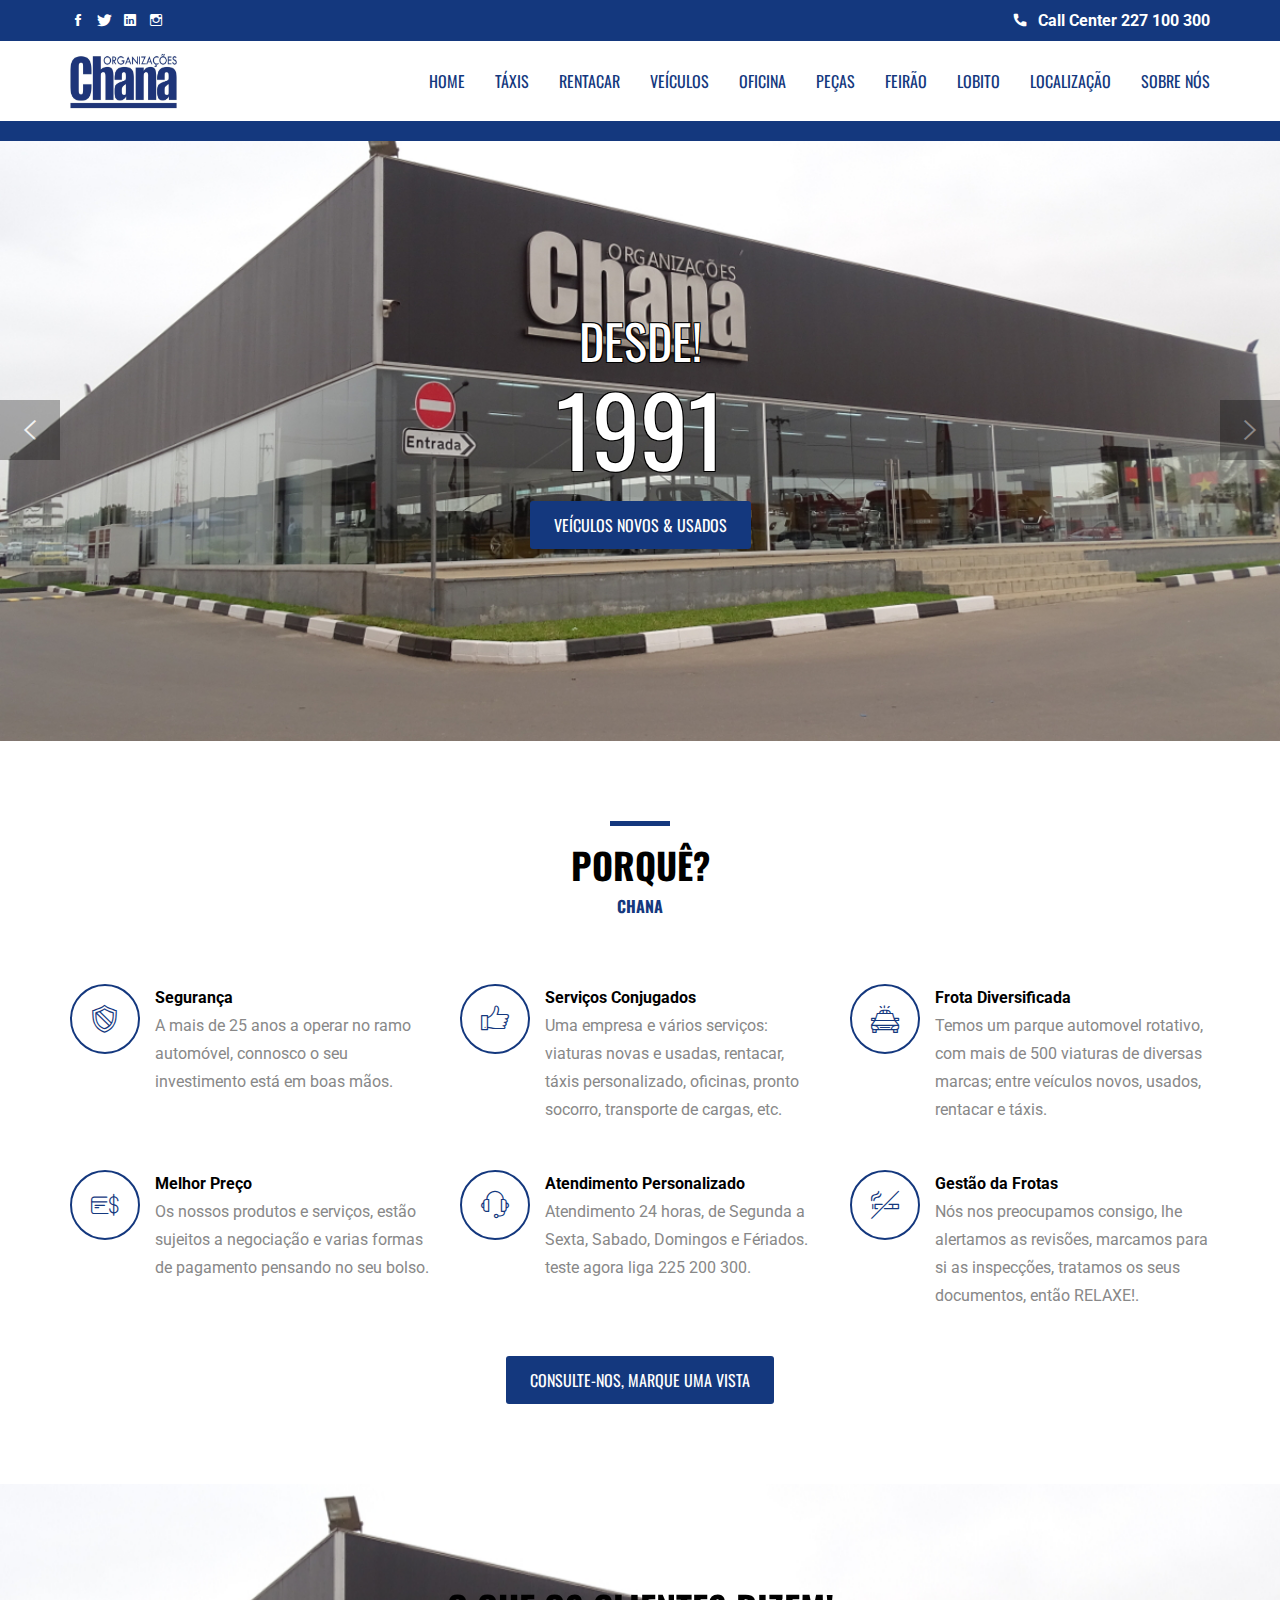
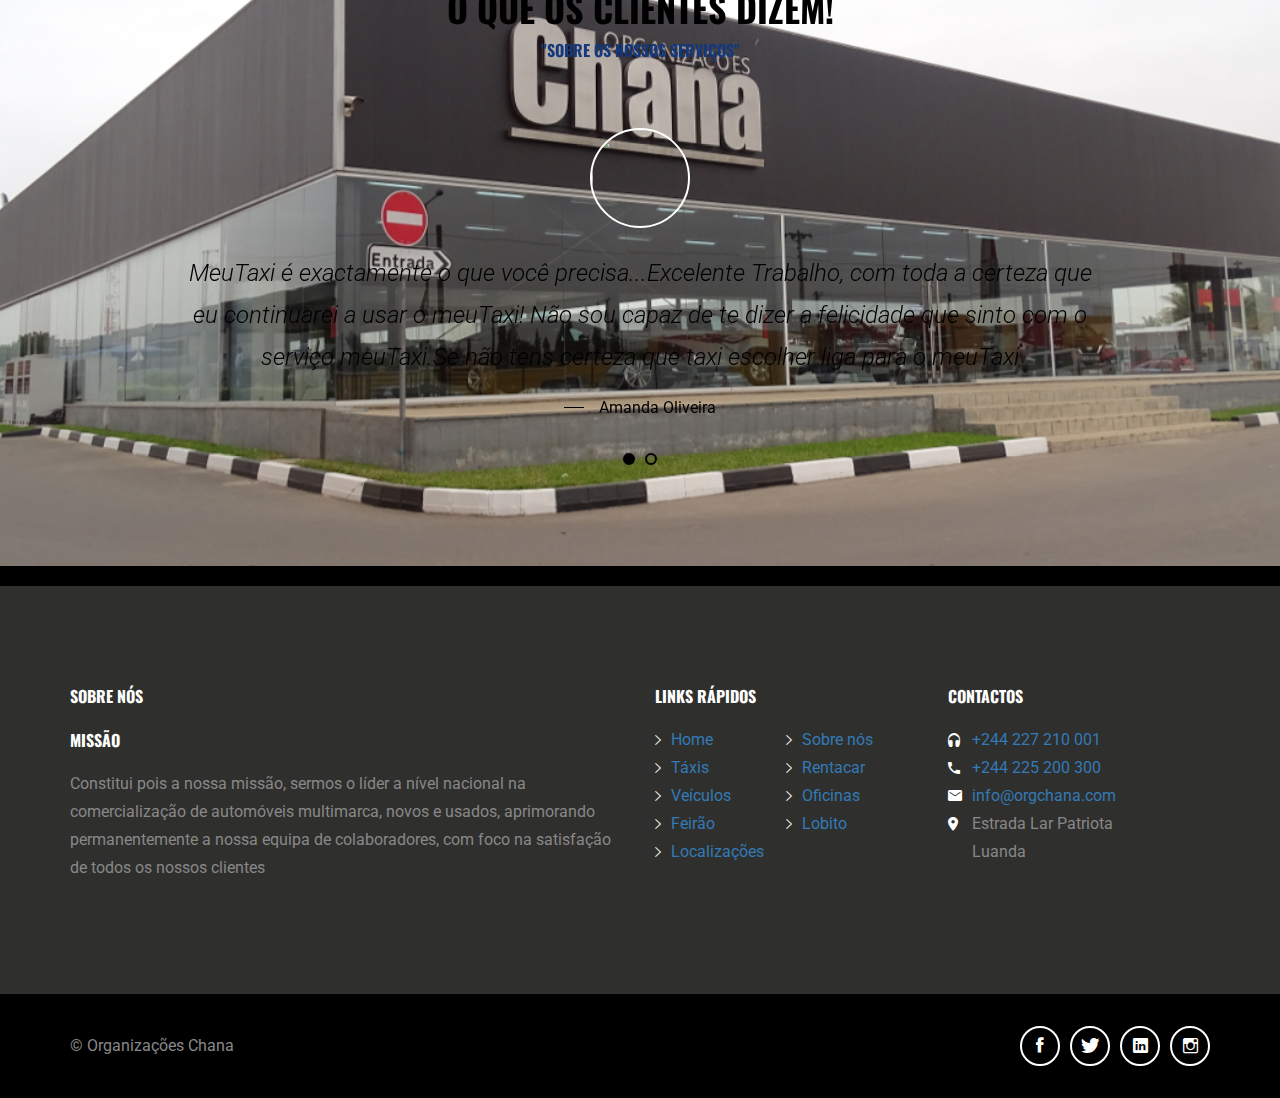
==== commit e9a7147e: "added parque" ====
--- a/index.html
+++ b/index.html
@@ -278,7 +278,7 @@
 									<li><a href="oficina.php">Oficinas</a></li>
 									<li><a href="feirao.html">Feirão</a></li>
 									<li><a href="lobito.html">Lobito</a></li>
-									<li><a href="blog.html">Blog</a></li>
+									<!-- <li><a href="blog.html">Blog</a></li> -->
 									<li><a href="localizacao.html">Localizações</a></li>
 								</ul>
 							</div>
